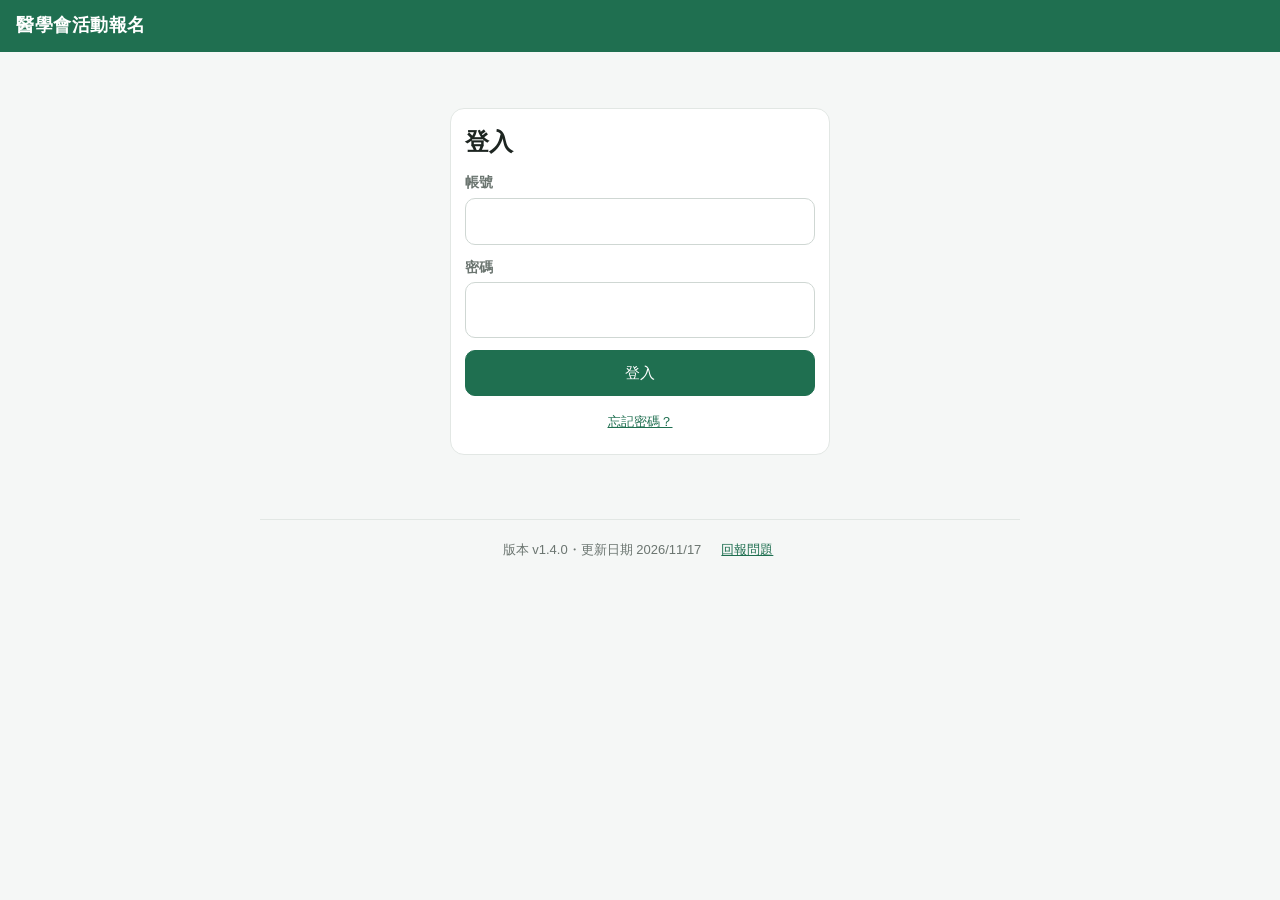
==== index.html @ b5d2436b "Add files via upload" ====
<!doctype html>
<html lang="zh-Hant">
<head>
  <meta charset="utf-8">
  <meta name="viewport" content="width=device-width, initial-scale=1, viewport-fit=cover">
  <meta name="theme-color" content="#1f6f50">
  <meta name="robots" content="noindex, nofollow">
  <meta http-equiv="Content-Security-Policy" content="default-src 'none'; script-src 'self'; style-src 'self' 'unsafe-inline'; img-src 'self' data: https://drive.google.com https://*.googleusercontent.com; connect-src https://script.google.com https://script.googleusercontent.com; base-uri 'none'; form-action 'none'">
  <meta name="referrer" content="strict-origin-when-cross-origin">
  <title>醫學會活動報名</title>
  <link rel="stylesheet" href="assets/style.css">
</head>
<body>
  <header class="topbar">
    <h1>醫學會活動報名</h1>
    <span class="who" id="who"></span>
    <button id="adminBtn" hidden>管理頁</button>
    <button id="logoutBtn" hidden>登出</button>
  </header>

  <section id="loginView" hidden>
    <main>
      <div class="card login">
        <h2>登入</h2>
        <label class="f" for="loginAcct">帳號</label>
        <input class="input" id="loginAcct" type="text" autocomplete="username" autocapitalize="off" autocorrect="off" spellcheck="false">
        <label class="f" for="loginPw">密碼</label>
        <input class="input pin" id="loginPw" type="password" inputmode="numeric" autocomplete="current-password" maxlength="8">
        <div class="btn-row"><button class="btn block" id="loginBtn">登入</button></div>
        <div class="center"><button type="button" class="link-btn" id="forgotBtn">忘記密碼？</button></div>
      </div>
    </main>
  </section>

  <section id="pwView" hidden>
    <main>
      <div class="card login">
        <h2>設定新密碼</h2>
        <p class="muted small" id="pwHello"></p>
        <p class="small">為了帳號安全，第一次登入（或密碼被重設後）需要設定新密碼：</p>
        <ul class="small muted" id="pwRules"></ul>
        <label class="f" for="newPw">新密碼</label>
        <input class="input" id="newPw" type="password" autocomplete="new-password" maxlength="20">
        <label class="f" for="newPw2">再輸入一次</label>
        <input class="input" id="newPw2" type="password" autocomplete="new-password" maxlength="20">
        <div class="btn-row"><button class="btn block" id="newPwBtn">確定</button></div>
        <div class="center"><button type="button" class="link-btn" id="pwCancel">取消，回到登入</button></div>
      </div>
    </main>
  </section>

  <section id="appView" hidden>
    <nav class="tabs" id="tabs">
      <button data-tab="events" class="on">活動報名</button>
      <button data-tab="records">參加紀錄</button>
      <button data-tab="corrections">修正申請</button>
    </nav>
    <main>
      <div id="tab-events"></div>
      <div id="tab-records" hidden></div>
      <div id="tab-corrections" hidden></div>
    </main>
  </section>

  <div id="busy" hidden></div>
  <script src="assets/config.js"></script>
  <script src="assets/common.js"></script>
  <script src="assets/app.js"></script>
</body>
</html>
---- assets/style.css ----
:root {
  --brand: #1f6f50;
  --brand-2: #e8f3ee;
  --ink: #1d2521;
  --muted: #6b7570;
  --line: #e2e7e4;
  --bg: #f5f7f6;
  --card: #ffffff;
  --warn: #b45309;
  --warn-bg: #fff4e5;
  --bad: #b42318;
  --bad-bg: #fdecea;
  --ok: #1f6f50;
  --radius: 14px;
}
* { box-sizing: border-box; }
html { -webkit-text-size-adjust: 100%; }
body {
  margin: 0; background: var(--bg); color: var(--ink);
  font-family: -apple-system, BlinkMacSystemFont, "PingFang TC", "Microsoft JhengHei", "Noto Sans TC", sans-serif;
  font-size: 16px; line-height: 1.55;
}
body.noscroll { overflow: hidden; }
a { color: var(--brand); }
button, input, select, textarea { font: inherit; color: inherit; }
[hidden] { display: none !important; }

.topbar {
  position: sticky; top: 0; z-index: 10; background: var(--brand); color: #fff;
  padding: 12px 16px; display: flex; align-items: center; gap: 12px;
}
.topbar h1 { font-size: 18px; margin: 0; flex: 1; font-weight: 600; letter-spacing: .5px; }
.topbar .who { font-size: 13px; opacity: .9; }
.topbar button { background: rgba(255,255,255,.15); border: 0; color: #fff; border-radius: 8px; padding: 6px 10px; font-size: 13px; cursor: pointer; }

.tabs {
  position: sticky; top: 50px; z-index: 9; display: flex; background: #fff; border-bottom: 1px solid var(--line);
  overflow-x: auto; scrollbar-width: none;
}
.tabs button {
  flex: 1 0 auto; border: 0; background: none; padding: 12px 14px; font-size: 15px; color: var(--muted);
  border-bottom: 3px solid transparent; cursor: pointer; white-space: nowrap;
}
.tabs button.on { color: var(--brand); border-bottom-color: var(--brand); font-weight: 600; }
.tabs .badge { margin-left: 4px; }

main { max-width: 760px; margin: 0 auto; padding: 16px; }
.section-title { font-size: 14px; color: var(--muted); margin: 20px 4px 8px; font-weight: 600; }

.card {
  background: var(--card); border-radius: var(--radius); border: 1px solid var(--line);
  padding: 14px; margin-bottom: 12px;
}
.ev-card { display: flex; gap: 12px; cursor: pointer; }
.ev-card:active { background: #fafcfb; }
.ev-thumb { width: 72px; height: 96px; border-radius: 8px; object-fit: cover; background: var(--brand-2); flex: none; }
.ev-thumb.empty { display: flex; align-items: center; justify-content: center; color: var(--brand); font-size: 26px; }
.ev-body { flex: 1; min-width: 0; }
.ev-name { font-weight: 600; font-size: 16px; margin: 0 0 2px; }
.ev-meta { font-size: 14px; color: var(--muted); }
.ev-meta div { overflow: hidden; text-overflow: ellipsis; white-space: nowrap; }
.ev-foot { margin-top: 6px; display: flex; flex-wrap: wrap; gap: 6px; align-items: center; }

.badge { display: inline-block; font-size: 12px; padding: 2px 8px; border-radius: 99px; background: var(--brand-2); color: var(--brand); font-weight: 600; }
.badge.warn { background: var(--warn-bg); color: var(--warn); }
.badge.bad { background: var(--bad-bg); color: var(--bad); }
.badge.gray { background: #eef0ef; color: var(--muted); }
.muted { color: var(--muted); }
.small { font-size: 13px; }

.btn {
  display: inline-flex; align-items: center; justify-content: center; gap: 6px;
  border: 1px solid var(--brand); background: var(--brand); color: #fff; border-radius: 10px;
  padding: 10px 16px; font-size: 15px; cursor: pointer; min-height: 44px;
}
.btn.ghost { background: #fff; color: var(--brand); }
.btn.danger { background: #fff; color: var(--bad); border-color: #f1b8b2; }
.btn.small { padding: 6px 10px; min-height: 34px; font-size: 14px; }
.btn.block { width: 100%; }
.btn:disabled { opacity: .5; cursor: not-allowed; }
.btn-row { display: flex; flex-wrap: wrap; gap: 8px; margin-top: 12px; }

label.f { display: block; margin: 12px 0 4px; font-size: 14px; color: var(--muted); font-weight: 600; }
.input, select.input, textarea.input {
  width: 100%; border: 1px solid #cfd7d3; border-radius: 10px; padding: 10px 12px; background: #fff; min-height: 44px;
}
textarea.input { min-height: 90px; resize: vertical; }
.input:focus { outline: 2px solid var(--brand); outline-offset: -1px; border-color: transparent; }
.row2 { display: grid; grid-template-columns: 1fr 1fr; gap: 10px; }
.row3 { display: grid; grid-template-columns: repeat(3, 1fr); gap: 8px; }

.login { max-width: 380px; margin: 40px auto; }
.login h2 { margin: 0 0 4px; }
.pin { letter-spacing: 8px; font-size: 22px; text-align: center; }

/* modal */
.modal-wrap {
  position: fixed; inset: 0; background: rgba(15, 25, 20, .45); z-index: 50;
  display: flex; align-items: flex-end; justify-content: center;
}
.modal {
  background: #fff; width: 100%; max-width: 640px; max-height: 92vh; overflow-y: auto;
  border-radius: 18px 18px 0 0; padding: 20px 16px 28px; position: relative;
}
.modal.wide { max-width: 860px; }
@media (min-width: 700px) {
  .modal-wrap { align-items: center; }
  .modal { border-radius: 18px; padding: 24px; }
}
.modal h2 { margin: 0 36px 8px 0; font-size: 20px; }
.modal-x { position: absolute; top: 10px; right: 10px; border: 0; background: #eef0ef; width: 34px; height: 34px; border-radius: 50%; font-size: 20px; cursor: pointer; }
.poster { width: 100%; border-radius: 10px; margin: 8px 0; display: block; }

dl.info { display: grid; grid-template-columns: 84px 1fr; gap: 6px 10px; margin: 12px 0; }
dl.info dt { color: var(--muted); font-size: 14px; }
dl.info dd { margin: 0; }
.mt-row { display: flex; flex-wrap: wrap; gap: 6px; align-items: center; margin-bottom: 4px; }
.mt-date { font-size: 13px; color: var(--muted); min-width: 92px; }
.mt-chip { font-size: 14px; padding: 2px 8px; border-radius: 6px; background: #f1f3f2; }
.mt-chip.mine { background: var(--brand); color: #fff; font-weight: 600; }

.sess-grid { display: grid; gap: 8px; margin-top: 8px; }
.sess-day { display: flex; align-items: center; gap: 8px; flex-wrap: wrap; padding: 10px; border: 1px solid var(--line); border-radius: 10px; }
.sess-day .d { flex: 1 0 120px; font-weight: 600; }
.chk {
  display: inline-flex; align-items: center; gap: 6px; padding: 8px 12px; border: 1px solid #cfd7d3; border-radius: 99px;
  cursor: pointer; user-select: none; background: #fff; min-height: 40px;
}
.chk input { width: 18px; height: 18px; accent-color: var(--brand); }
.chk.on { border-color: var(--brand); background: var(--brand-2); color: var(--brand); font-weight: 600; }
.chk.dis { opacity: .55; cursor: not-allowed; }

.regs { font-size: 14px; }
.regs .r-day { margin-top: 8px; }
.regs .r-s { color: var(--muted); }

.rec-person { padding: 12px 14px; }
.rec-head { display: flex; justify-content: space-between; align-items: baseline; gap: 8px; }
.rec-head b { font-size: 16px; }
.rec-total { font-weight: 700; color: var(--brand); font-size: 18px; white-space: nowrap; }
.rec-items { margin: 6px 0 0; padding: 0; list-style: none; font-size: 14px; }
.rec-items li { padding: 4px 0; border-top: 1px dashed var(--line); display: flex; gap: 8px; }
.rec-items li span:first-child { color: var(--muted); white-space: nowrap; }
.rec-items li .c { margin-left: auto; white-space: nowrap; color: var(--muted); }

.list-item { display: flex; gap: 10px; align-items: flex-start; }
.list-item .grow { flex: 1; min-width: 0; }

.empty { text-align: center; color: var(--muted); padding: 32px 12px; }
.notice { background: var(--warn-bg); color: var(--warn); border-radius: 10px; padding: 10px 12px; font-size: 14px; margin: 10px 0; }
.notice.ok { background: var(--brand-2); color: var(--brand); }

table.grid { width: 100%; border-collapse: collapse; font-size: 14px; }
table.grid th, table.grid td { border-bottom: 1px solid var(--line); padding: 8px 6px; text-align: left; vertical-align: top; }
table.grid th { color: var(--muted); font-weight: 600; background: #fafbfa; position: sticky; top: 0; }
.scroll-x { overflow-x: auto; }

.preview {
  white-space: pre-wrap; background: #f2f6f4; border-radius: 12px; padding: 12px; font-size: 15px;
  border: 1px solid var(--line); font-family: inherit;
}

.site-foot {
  max-width: 760px; margin: 8px auto 32px; padding: 12px 16px; display: flex; flex-wrap: wrap; gap: 8px 16px;
  justify-content: center; align-items: center; font-size: 13px; color: var(--muted); border-top: 1px solid var(--line);
}
.center { text-align: center; margin-top: 8px; }
.link-btn { border: 0; background: none; color: var(--brand); text-decoration: underline; cursor: pointer; font-size: 13px; padding: 8px 4px; }

#busy {
  position: fixed; inset: 0; z-index: 100; background: rgba(255,255,255,.55);
  display: flex; align-items: center; justify-content: center;
}
#busy::after {
  content: ""; width: 38px; height: 38px; border-radius: 50%;
  border: 4px solid var(--brand-2); border-top-color: var(--brand); animation: spin .8s linear infinite;
}
@keyframes spin { to { transform: rotate(360deg); } }

.toast {
  position: fixed; left: 50%; bottom: 24px; transform: translate(-50%, 20px); opacity: 0;
  background: #1d2521; color: #fff; padding: 10px 16px; border-radius: 10px; z-index: 200;
  transition: all .25s; max-width: calc(100% - 32px); font-size: 15px;
}
.toast.bad { background: var(--bad); }
.toast.show { opacity: 1; transform: translate(-50%, 0); }
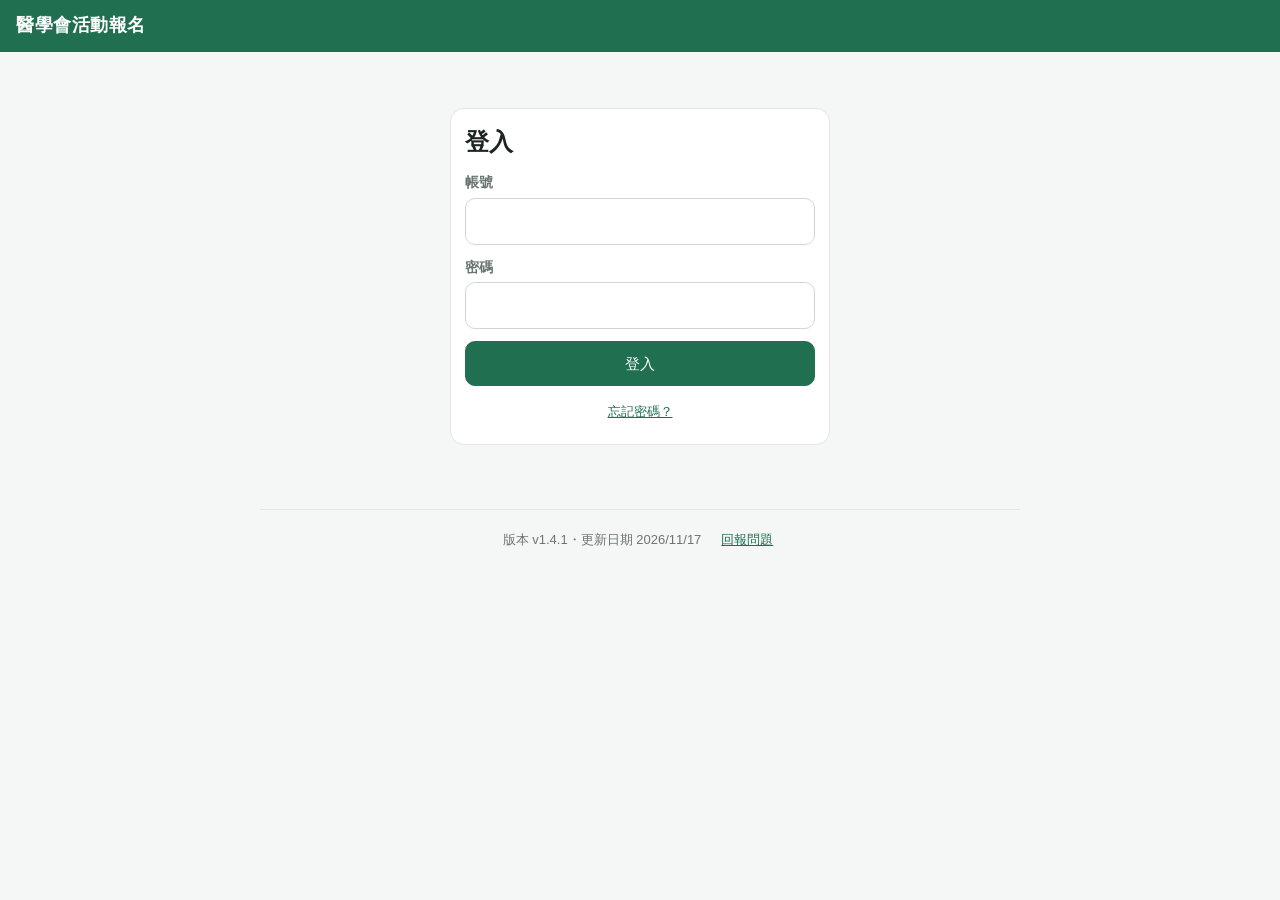
==== commit eb779a1f: "Add files via upload" ====
--- a/index.html
+++ b/index.html
@@ -25,7 +25,7 @@
         <label class="f" for="loginAcct">帳號</label>
         <input class="input" id="loginAcct" type="text" autocomplete="username" autocapitalize="off" autocorrect="off" spellcheck="false">
         <label class="f" for="loginPw">密碼</label>
-        <input class="input pin" id="loginPw" type="password" inputmode="numeric" autocomplete="current-password" maxlength="8">
+        <input class="input" id="loginPw" type="password" autocomplete="current-password" maxlength="20">
         <div class="btn-row"><button class="btn block" id="loginBtn">登入</button></div>
         <div class="center"><button type="button" class="link-btn" id="forgotBtn">忘記密碼？</button></div>
       </div>
